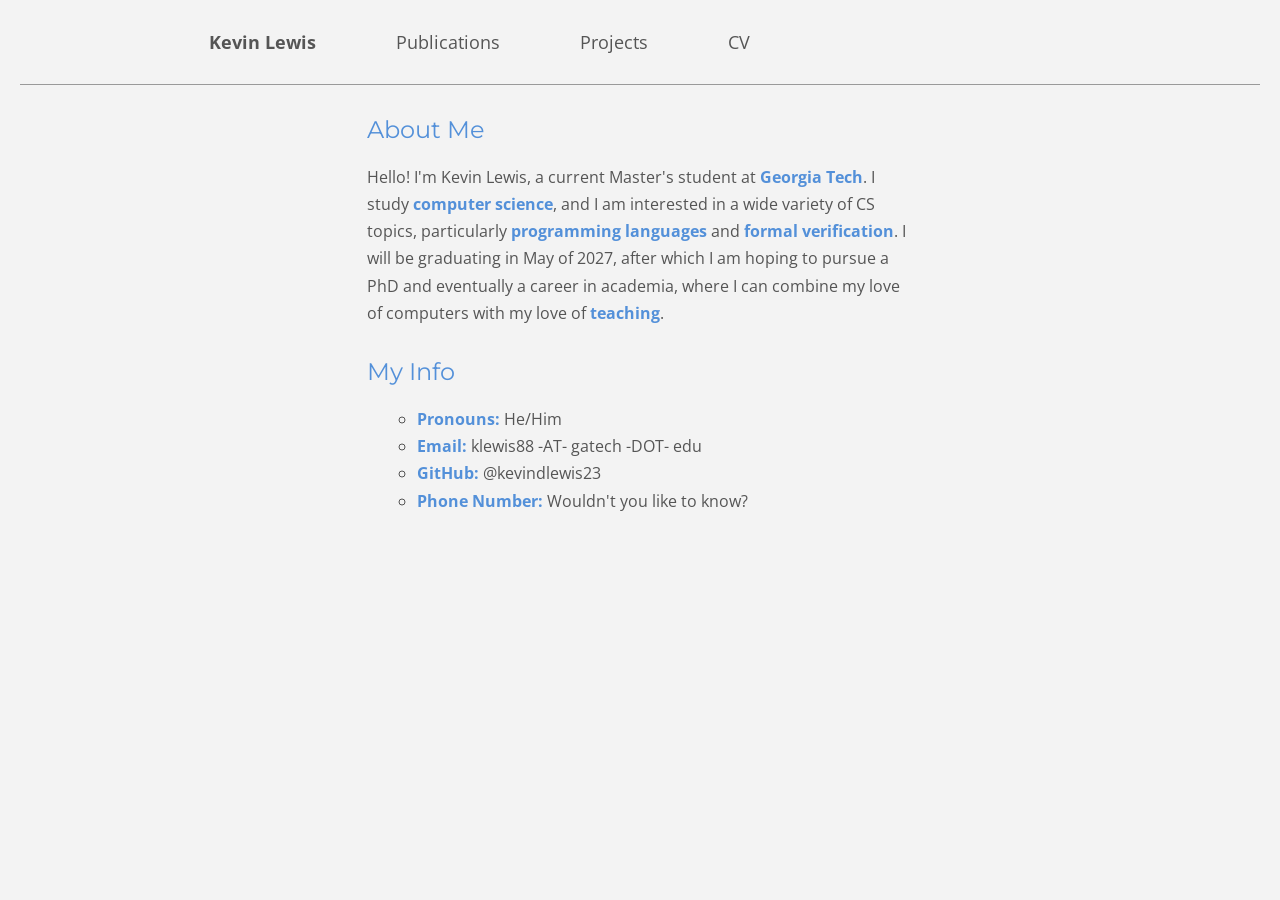
==== index.html @ 7fd0ebd5 "Some stuff in there" ====
<!DOCTYPE html>
<html>
    <head>
        <meta charset="utf-8" />
        <link rel = "stylesheet" href="style.css" />
        <title>Kevin Lewis Personal Website</title>
    </head>

    <body>
        <nav class = "navbar">
            <div class="nav-button-container">
                <a href="/" class = "nav-tab active">
                    Kevin Lewis
                </a>

                <a href="/publications.html" class = "nav-tab">
                    Publications
                </a>

                <a href="/projects.html" class = "nav-tab">
                    Projects
                </a>

                <a href="/cv.html" class = "nav-tab">
                    CV
                </a>
            </div>


        </nav>
        <section class = "page-section">
            <h2 class = "section-title">About Me</h2>
            <p class = "body-text">
                Hello! I'm Kevin Lewis, a current Master's student at <b>Georgia Tech</b>. 
                I study <b>computer science</b>, and I am interested in a wide variety of CS topics, particularly <b>programming languages</b> and <b>formal verification</b>.
                I will be graduating in May of 2027, after which I am hoping to pursue a PhD and eventually a career in academia, where I can combine my love of computers with my love of <b>teaching</b>.
            </p>

        </section>
        <section class = "page-section">
            <h2 class = "section-title">My Info</h2>
           
            <ul class="body-text body-list">
                <li><b>Pronouns:</b> He/Him</li>
                <li><b>Email:</b> klewis88 -AT- gatech -DOT- edu</li>
                <li><b>GitHub:</b> @kevindlewis23</li>
                <li><b>Phone Number:</b> Wouldn't you like to know?</li>
            </ul>

        </section>
    </body>

</html>
---- style.css ----
/* Fonts */
@import url('https://fonts.googleapis.com/css2?family=Open+Sans:ital,wght@0,300..800;1,300..800&display=swap');
@import url('https://fonts.googleapis.com/css2?family=Montserrat:ital,wght@0,100..900;1,100..900&family=Open+Sans:ital,wght@0,300..800;1,300..800&display=swap');

/* variables */
:root {
    --accent-color: #5390d9;
    --body-color: #555;
    --light-color: #999;
    
    --header-font:  'Montserrat', sans-serif;
    --body-font: 'Open Sans', sans-serif;

    background-color: #f3f3f3f3;
}

.section-title { 
    font-family:  var(--header-font);
    color: var(--accent-color);
    font-weight: 400;
}

.page-section {
    margin: 30px 28%;
}

body {
    padding: 0 20px;
    margin: 0;

}

.navbar {
    margin: 0;
    padding: 0;
    border-bottom: 1px solid var(--light-color);
}
.nav-button-container {
    display: flex;
    margin: 0 12%;
    padding: 0;

}


.nav-tab {
    color: var(--body-color);
    font-family: var(--body-font);
    text-decoration: none;
    padding: 30px;
    margin: 0 10px;
    /* flex-grow: 1; */
    transition: 0.2s ease;
    font-size: 1.1em;
}

.body-text {
    color: var(--body-color);
    font-family: var(--body-font);
    padding: 0;
    margin: 0;
    line-height: 1.7em
}
.body-list {
    margin-left: 50px;
    list-style-type: circle;
}

.body-text b {
    color: var(--accent-color);
}

.nav-tab:hover {
    color: var(--accent-color);
}


.nav-tab.active {
    font-weight: bold;
}
.faint {
    color: var(--light-color);
    font-family: var(--body-font);
    font-size: 0.75em;
    margin: -10px 0 0 0;
    padding: 0;
    
}

.publication-list {
    margin-left: 30px;
    list-style-type: circle;
}
.publication {
    font-size: 1.2em;
}
.pub-link {
    text-decoration: none;
    color: var(--body-color);
    transition: 0.2s ease;
}

.pub-link:hover {
    filter: brightness(1.2);
}

.publisher {
    font-style: italic;
}
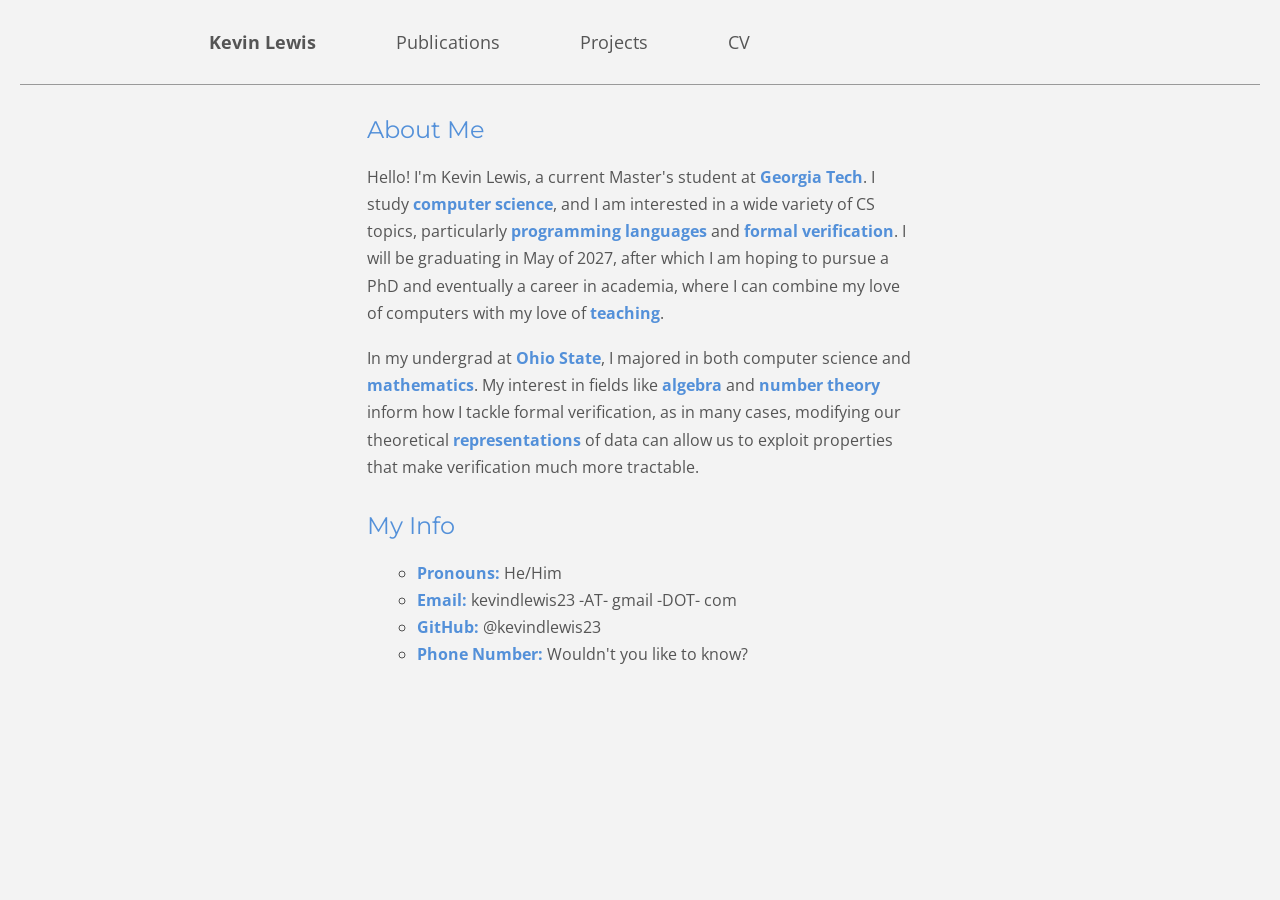
==== commit a724c441: "Ooh pretty pictures" ====
--- a/index.html
+++ b/index.html
@@ -2,7 +2,7 @@
 <html>
     <head>
         <meta charset="utf-8" />
-        <link rel = "stylesheet" href="style.css" />
+        <link rel = "stylesheet" href="assets/style.css" />
         <title>Kevin Lewis Personal Website</title>
     </head>
 
@@ -35,6 +35,10 @@
                 I study <b>computer science</b>, and I am interested in a wide variety of CS topics, particularly <b>programming languages</b> and <b>formal verification</b>.
                 I will be graduating in May of 2027, after which I am hoping to pursue a PhD and eventually a career in academia, where I can combine my love of computers with my love of <b>teaching</b>.
             </p>
+            <br />
+            <p class="body-text">
+                In my undergrad at <b>Ohio State</b>, I majored in both computer science and <b>mathematics</b>. My interest in fields like <b>algebra</b> and <b>number theory</b> inform how I tackle formal verification, as in many cases, modifying our theoretical <b>representations</b> of data can allow us to exploit properties that make verification much more tractable.
+            </p>
 
         </section>
         <section class = "page-section">
@@ -42,7 +46,7 @@
            
             <ul class="body-text body-list">
                 <li><b>Pronouns:</b> He/Him</li>
-                <li><b>Email:</b> klewis88 -AT- gatech -DOT- edu</li>
+                <li><b>Email:</b> kevindlewis23 -AT- gmail -DOT- com</li>
                 <li><b>GitHub:</b> @kevindlewis23</li>
                 <li><b>Phone Number:</b> Wouldn't you like to know?</li>
             </ul>
--- a/assets/style.css
+++ b/assets/style.css
@@ -0,0 +1,131 @@
+/* Fonts */
+@import url('https://fonts.googleapis.com/css2?family=Open+Sans:ital,wght@0,300..800;1,300..800&display=swap');
+@import url('https://fonts.googleapis.com/css2?family=Montserrat:ital,wght@0,100..900;1,100..900&family=Open+Sans:ital,wght@0,300..800;1,300..800&display=swap');
+
+/* variables */
+:root {
+    --accent-color: #5390d9;
+    --body-color: #555;
+    --light-color: #999;
+    
+    --header-font:  'Montserrat', sans-serif;
+    --body-font: 'Open Sans', sans-serif;
+
+    background-color: #f3f3f3f3;
+}
+
+.section-title { 
+    font-family:  var(--header-font);
+    color: var(--accent-color);
+    font-weight: 400;
+}
+
+.page-section {
+    margin: 30px 28%;
+}
+
+body {
+    padding: 0 20px;
+    margin: 0;
+
+}
+
+.navbar {
+    margin: 0;
+    padding: 0;
+    border-bottom: 1px solid var(--light-color);
+}
+.nav-button-container {
+    display: flex;
+    margin: 0 12%;
+    padding: 0;
+
+}
+
+
+.nav-tab {
+    color: var(--body-color);
+    font-family: var(--body-font);
+    text-decoration: none;
+    padding: 30px;
+    margin: 0 10px;
+    /* flex-grow: 1; */
+    transition: 0.2s ease;
+    font-size: 1.1em;
+}
+
+.body-text {
+    color: var(--body-color);
+    font-family: var(--body-font);
+    padding: 0;
+    margin: 0;
+    line-height: 1.7em
+}
+.body-list {
+    margin-left: 50px;
+    list-style-type: circle;
+}
+
+.body-text b {
+    color: var(--accent-color);
+}
+
+.nav-tab:hover {
+    color: var(--accent-color);
+}
+
+
+.nav-tab.active {
+    font-weight: bold;
+}
+.faint {
+    color: var(--light-color);
+    font-family: var(--body-font);
+    font-size: 0.75em;
+    margin: -10px 0 0 0;
+    padding: 0;
+    
+}
+
+.caption {
+    color: var(--body-color);
+    font-family: var(--body-font);
+    font-size: 0.8em;
+    margin: -5px 0 0 0;
+    padding: 0;
+    
+}
+/* Center the game even though it probably doesn't fit */
+#itch-game {
+    position: relative;
+    left: 50%;
+    transform: translateX(-50%);
+}
+
+.publication-list {
+    margin-left: 30px;
+    list-style-type: circle;
+}
+.publication {
+    font-size: 1.2em;
+}
+.pub-link {
+    text-decoration: none;
+    color: var(--body-color);
+    transition: 0.2s ease;
+}
+
+.pub-link:hover {
+    filter: brightness(1.2);
+}
+
+.publisher {
+    font-style: italic;
+}
+
+
+#bouncing-outer-billiard-img {
+    border-radius: 5px;
+    border: 2px solid var(--accent-color);
+    box-shadow: 1px 1px 3px var(--accent-color);
+}
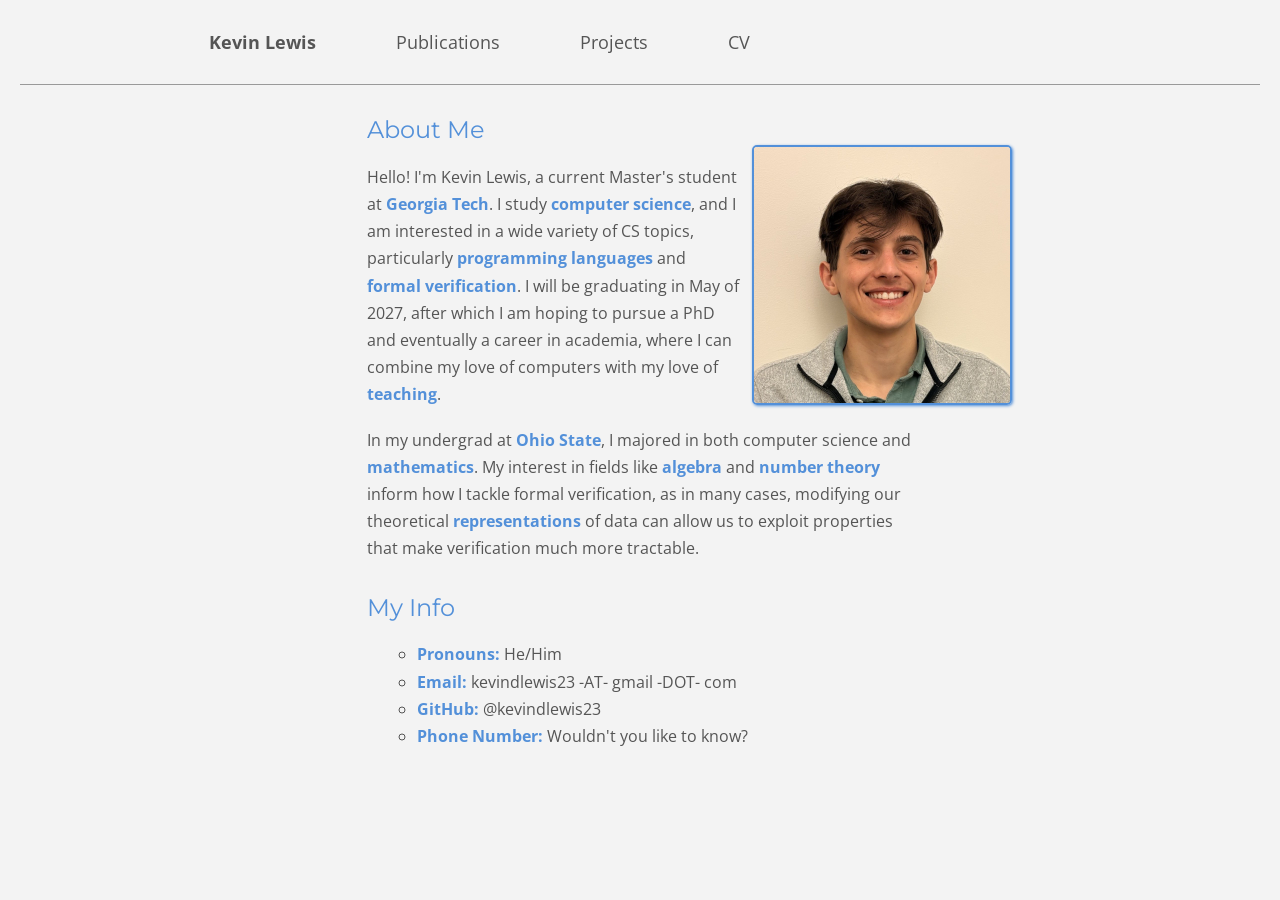
==== commit 8a5c8afc: "Some updates" ====
--- a/index.html
+++ b/index.html
@@ -4,6 +4,7 @@
         <meta charset="utf-8" />
         <link rel = "stylesheet" href="assets/style.css" />
         <title>Kevin Lewis Personal Website</title>
+        <link rel="icon" type="application/png" href="favicon.png" />
     </head>
 
     <body>
@@ -28,13 +29,19 @@
 
 
         </nav>
+        <img class="bordered-img float-right" src="assets/me.jpeg" width="256px" alt="Image of a super-duper good-looking guy"  />
         <section class = "page-section">
+            
             <h2 class = "section-title">About Me</h2>
-            <p class = "body-text">
-                Hello! I'm Kevin Lewis, a current Master's student at <b>Georgia Tech</b>. 
-                I study <b>computer science</b>, and I am interested in a wide variety of CS topics, particularly <b>programming languages</b> and <b>formal verification</b>.
-                I will be graduating in May of 2027, after which I am hoping to pursue a PhD and eventually a career in academia, where I can combine my love of computers with my love of <b>teaching</b>.
-            </p>
+            <div>
+                
+                <p class = "body-text">
+                    Hello! I'm Kevin Lewis, a current Master's student at <b>Georgia Tech</b>. 
+                    I study <b>computer science</b>, and I am interested in a wide variety of CS topics, particularly <b>programming languages</b> and <b>formal verification</b>.
+                    I will be graduating in May of 2027, after which I am hoping to pursue a PhD and eventually a career in academia, where I can combine my love of computers with my love of <b>teaching</b>.
+                </p>
+                
+            </div>
             <br />
             <p class="body-text">
                 In my undergrad at <b>Ohio State</b>, I majored in both computer science and <b>mathematics</b>. My interest in fields like <b>algebra</b> and <b>number theory</b> inform how I tackle formal verification, as in many cases, modifying our theoretical <b>representations</b> of data can allow us to exploit properties that make verification much more tractable.
--- a/assets/style.css
+++ b/assets/style.css
@@ -124,8 +124,17 @@
 }
 
 
-#bouncing-outer-billiard-img {
+.bordered-img {
     border-radius: 5px;
     border: 2px solid var(--accent-color);
     box-shadow: 1px 1px 3px var(--accent-color);
+}
+
+.float-right {
+    float: right;
+    margin: 60px 20% 10px 10px;
+}
+
+.width-70 {
+    width: 75%;
 }
